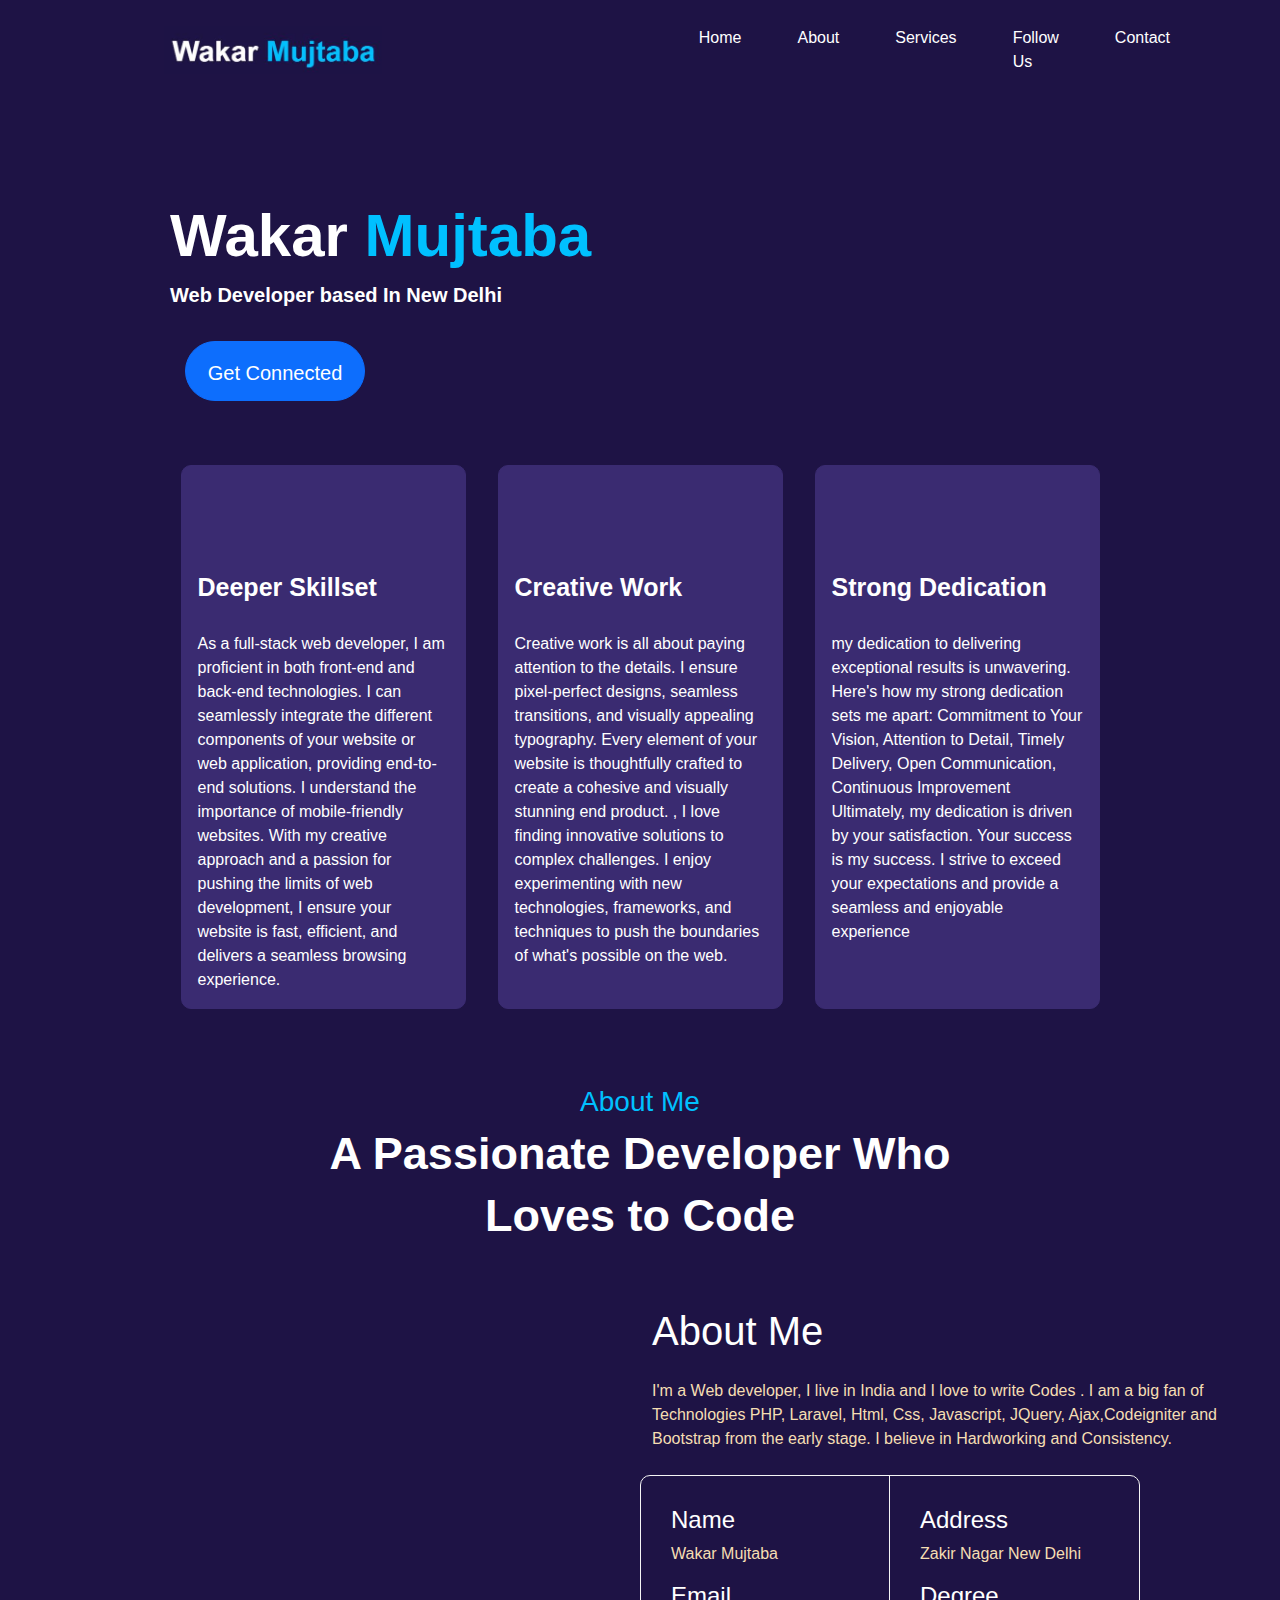
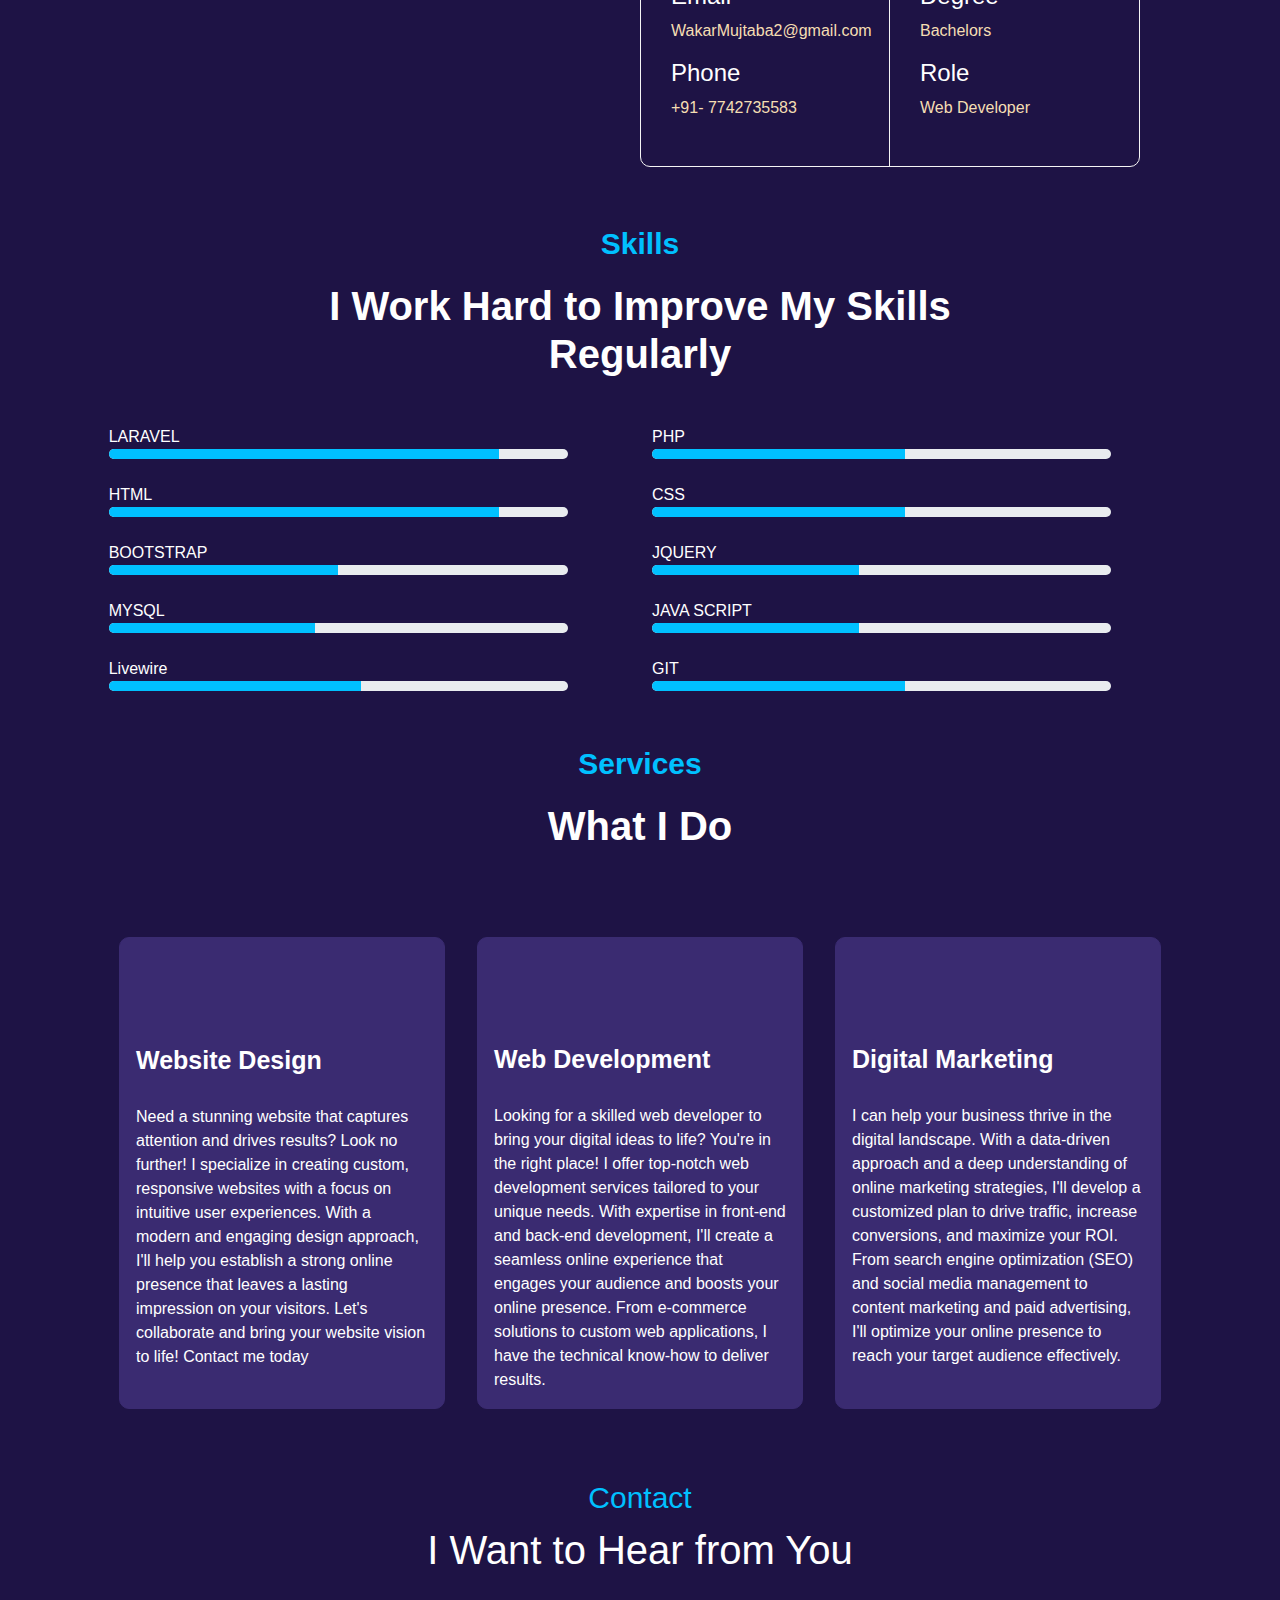
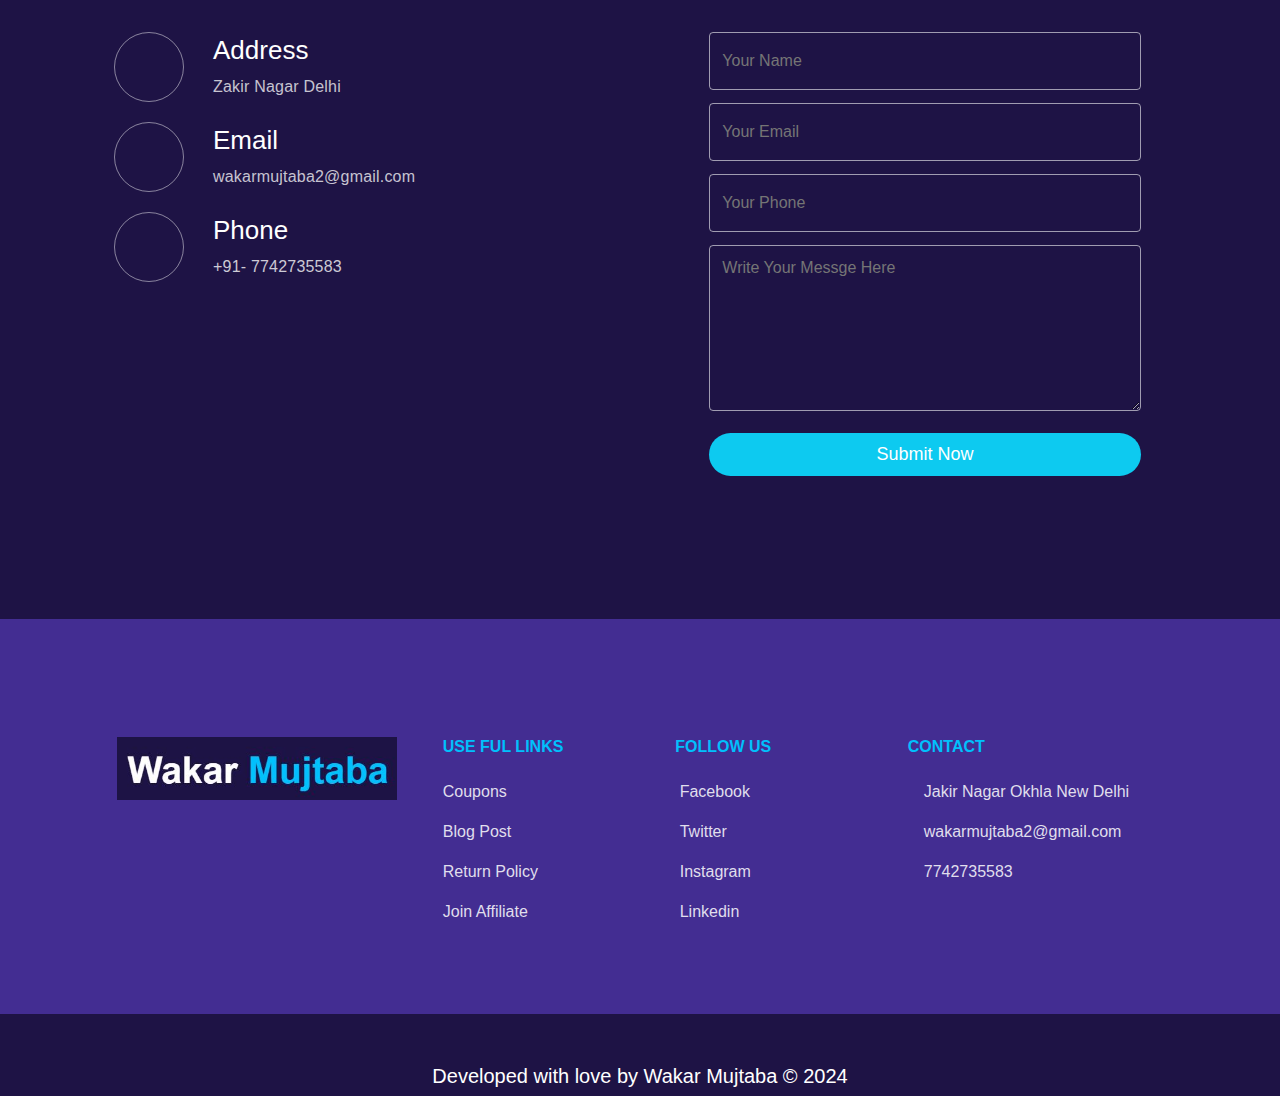
==== index.html @ 2abb0c76 "Update index.html" ====
<!DOCTYPE html>
<html lang="en">

<head>
    <meta charset="UTF-8">
    <meta http-equiv="X-UA-Compatible" content="IE=edge">
    <meta name="viewport" content="width=device-width, initial-scale=1.0">
    <title>WAKAR MUJTABA</title>
    <link href="https://cdn.jsdelivr.net/npm/bootstrap@5.2.2/dist/css/bootstrap.min.css" rel="stylesheet">
    <link rel="stylesheet" href="css/style1.css">
    <link rel="stylesheet" href="owl.carousel.min.css">
    <link rel="stylesheet" href="owl.theme.default.min.css">

    <script src="https://cdn.jsdelivr.net/npm/bootstrap@5.2.2/dist/js/bootstrap.bundle.min.js"
        integrity="sha384-OERcA2EqjJCMA+/3y+gxIOqMEjwtxJY7qPCqsdltbNJuaOe923+mo//f6V8Qbsw3"
        crossorigin="anonymous"></script>
    <script src="https://kit.fontawesome.com/5b9a861d22.js" crossorigin="anonymous"></script>

    <script src="jquery.min.js"></script>
    <script src="owl.carousel.min.js"></script>
</head>


<body style="font-family: 'Open Sans', sans-serif;background-color: #1e1345; ">
    <!-- --------------nav---------------- -->

    <div class="modal fade" id="exampleModal" tabindex="-1" aria-labelledby="exampleModalLabel" aria-hidden="true">
        <div class="modal-dialog modal-dialog-centered">
          <div class="modal-content">
            <div class="modal-header">
              <!-- <h5 class="modal-title" id="exampleModalLabel">Contact me</h5>/a -->
              <button type="button" class="btn-close" data-bs-dismiss="modal" aria-label="Close"></button>
            </div>
            <div class="modal-body hhhs_7ggh">
              <form action="#">
                <input type="text" name="" id="" placeholder="Name">
                <input type="text" name="" id="" placeholder="Email">
                <input type="text" name="" id="" placeholder="Phone">

                <textarea name="" id="" rows="5" placeholder="Message"></textarea>

                <button type="submit">Submit</button>
              </form>
            </div>
          
          </div>
        </div>
      </div>


    <nav class="navbar navbar-expand-lg navbar-dark mr-0">
        <div class="container ">
            <div class="hhhs__s">
                <a class="navbar-brand navimg" href="#"><img src="images/wakarlogo.JPG" alt="logo"></a>
                <button class="navbar-toggler " type="button" data-bs-toggle="collapse"
                    data-bs-target="#navbarSupportedContent" aria-controls="navbarSupportedContent"
                    aria-expanded="false" aria-label="Toggle navigation">

                    <span class="navbar-toggler-icon "></span>

                </button>
            </div>

            <div class="collapse navbar-collapse navimg" id="navbarSupportedContent">
                <ul class="navbar-nav me-auto mb-2 mb-lg-0  navv">
                    <li class="nav-item">
                        <a class="nav-link " aria-current="page" href="index.html">Home</a>
                    </li>
                    <li class="nav-item">
                        <a class="nav-link" href="#aboutme">About</a>
                    </li>
                    <li class="nav-item">
                        <a class="nav-link" href="#services">Services</a>
                    </li>
                    <li class="nav-item">
                        <a class="nav-link" href="#clients">Follow Us</a>
                    </li>

                    <li class="nav-item">
                        <a class="nav-link" href="#contact">Contact</a>
                    </li>
                </ul>
            </div>
        </div>
    </nav>
    <!-- --------------nav--end ------------------- -->
    <!-- ----------main--------- -->
    <div class="container">
        <div class="row">

            <div class="row">
                <div class="col-lg-6 mainn">
                    <h1><b> Wakar <span style="color: #00c0ff;"> Mujtaba</span></b></h1>
                    <p style="font-size: 20px;"><b> Web Developer based In New Delhi</b></p>
                    <a class="btn btn-primary pt-3 connect" href="#" data-bs-toggle="modal" data-bs-target="#exampleModal"> Get Connected</a>
                </div>
                <div class="col-lg-6 mainn2"><img src="https://github.com/Wakarmujtaba/webdeveloper/assets/139910284/c83f83dd-5dd9-4b35-b404-f750e5aecd1b" alt=""></div>
            </div>
        </div>
    </div>
    <!-- ----------main --- end ----- -->

    <!-- <div class="container">
    <div class="row mt-5">
        <div class="col-md-12 projj">
            <div class="row">
                <div class="col-12"><h2> MY WORKS</h2></div>
            </div>
            <div class="col-12">
                <div class="row">
                    <div class="col-1"></div>
                    <div class="col-5"> <ul>
                        <li>PROJECT-1</li>
                        <li>PROJECT-2</li>
                        <li>PROJECT-3</li>
                        <li>PROJECT-4</li>
                        <li>PROJECT-5</li>
           
                       </ul> </div>
                    <div class="col-4">
                        <a href="proj1.html" target="_blank" class=" bg-primary" >Click here to see </a>
                        <a href="proj-2.html" target="_blank" class=" bg-warning" >Click here to see </a>
                        <a href="Proj-PRINT SHOPPY/main.html" target="_blank" class=" bg-danger" >Click here to see </a>
                        <a href="#" target="_blank" class="bg-info" >Click here to see </a>
                        <a href="proj1.html" target="_blank" class="bg-success" >Click here to see </a>
                    </div>
                    <div class="col-1"></div>
                </div>
            </div>
        </div>
    </div>
</div> -->
    <!-- ------------main-2----------- -->

    <div class="container formainhh">
        <div class="row">
            <div class="col-lg-12">
                <div class="row justify-content-center mt-5 ">
                    <div class="col-md-3 m-3 p-3 mainhh">
                        <i class="fa fa-gear  iconcol"></i>
                        <h5><b> Deeper Skillset</b></h5>
                        <span> As a full-stack web developer, I am proficient in both front-end and back-end technologies. I can seamlessly integrate the different    components of your website or web application, providing end-to-end solutions. I understand the importance of mobile-friendly websites.
                            With my creative approach and a passion for pushing the limits of web development,  I ensure your website is fast, efficient, and delivers a seamless browsing experience.
                        </span>
                    </div>

                    <div class="col-md-3 m-3 p-3 mainhh">
                        <i class="fa fa-suitcase iconcol"></i>
                        <h5><b> Creative Work</b></h5>
                        <span>Creative work is all about paying attention to the details. I ensure pixel-perfect designs, seamless transitions, and visually appealing typography. Every element of your website is thoughtfully crafted to create a cohesive and visually stunning end product. , I love finding innovative solutions to complex challenges. I enjoy experimenting with new technologies, frameworks, and techniques to push the boundaries of what's possible on the web.</span>
                    </div>

                    <div class="col-md-3 m-3 p-3 mainhh">
                        <i class="fa fa-diamond iconcol"></i>
                        <h5><b> Strong Dedication</b></h5>
                        <span> my dedication to delivering exceptional results is unwavering. Here's how my strong dedication sets me apart:
                            Commitment to Your Vision,
                            Attention to Detail,
                            Timely Delivery,
                            Open Communication,
                            Continuous Improvement
                            Ultimately, my dedication is driven by your satisfaction. Your success is my success. I strive to exceed your expectations and provide a seamless and enjoyable experience
                            
                            
                            
                            <span>
                    </div>

                </div>
            </div>
        </div>
    </div>
    <!-- ----------------------------- -->
    <!-- ----------about--me-------- -->
    <div class="" id="aboutme">
        <div class="row ">
            <div class="col-lg-12  about">
                <h3>About Me</h3>
                <h1><b> A Passionate Developer Who </b></h1>
                <h1><b>Loves to Code </b></h1>
            </div>
        </div>
    </div>
    <!-- --------------------------- -->
    <!-- ------------bout me-2---------- -->
    <div class="">
        <div class="row mtt">
            <div class="col-12">
                <div class="row">
                    <div class="col-md-6 myyimg"><img src="https://github.com/Wakarmujtaba/webdeveloper/assets/139910284/3fbea8ea-b3d7-4901-814c-01e80aa30875
" alt=""> </div>

                    <div class="col-md-6 myy">
                        <h1 class="mt-3 mb-4">About Me</h1>
                        <p class="mb-4">
                            I'm a Web developer, I live in India and I love to write Codes . I am a big fan of
                            Technologies PHP, Laravel, Html, Css, Javascript, JQuery, Ajax,Codeigniter and Bootstrap
                            from the early stage. I believe in Hardworking and Consistency.
                        </p>

                        <div class="row myybd mt-4">
                            <div class="col-md-6 myybdr">
                                <div class="inn__D">
                                    <h4>Name </h4>
                                    <p>Wakar Mujtaba</p>
                                </div>
                                <div class="inn__D">
                                    <h4>Email </h4>
                                    <p>WakarMujtaba2@gmail.com</p>
                                </div>
                                <div class="inn__D">
                                    <h4>Phone </h4>
                                    <p>+91- 7742735583</p>
                                </div>


                            </div>
                            <div class="col-md-6 myybdl">
                                <div class="inn__D">
                                    <h4>Address </h4>
                                    <p>Zakir Nagar New Delhi</p>
                                </div>
                                <div class="inn__D">
                                    <h4>Degree </h4>
                                    <p>Bachelors</p>
                                </div>
                             <div class="inn__D">
                                    <h4>Role</h4>
                                    <p>Web Developer</p>
                                </div>


                            </div>
                        </div>

                    </div>
                </div>
            </div>
        </div>
    </div>

    <!-- ------------about me -2 ---end ---------------- -->

    <!-- *-----------about me -3------- -->
    <!-- <div class="">
    <div class="row ">
        <div class="col-lg-12">
            <div class="row justify-content-center ">
                <div class="col-2 mainhhabtme">
                    <div class="row">
                     <div class="col-6 mnsz"><h1><b>0 </b></h1> </div>
                     <div class="col-6 mnsz"><p> Digital<br>Products</p></div>
                    </div>
                    </div>

                   <div class="col-2  mainhhabtme">
                   <div class="row">
                    <div class="col-7 mnsz"><h1><b> 0 </b></h1> </div>
                    <div class="col-5 mnsz"><p>Direct<br>Client</p></div>
                   </div>
                   </div>

                   <div class="col-2 mainhhabtme">
                    <div class="row ">
                     <div class="col-6 mnsz"><h1><b> K </b></h1> </div>
                     <div class="col-6 mnsz"><p>Total<br>Projects</p></div>
                    </div>
                    </div>
                    <div class="col-2 mainhhabtme">
                        <div class="row ">
                         <div class="col-6  mnsz"><h1><b> + </b></h1> </div>
                         <div class="col-6  mnsz"><p>Awards<br>Win</p></div>
                      </div>
                    </div>
            </div>
        </div>
    </div>
</div> -->

    <!-- about me -3 --end---------- -->
    <!-- ---------skillls----- -->
    <div class="">
        <div class="row mt-1">
            <div class="col-lg-12 sk">
                <p style="color: #00c0ff; text-align: center;font-size: 30px;"><b> Skills </b></p>
                <h1><b>I Work Hard to Improve My Skills <br> Regularly</b></h1> <br>
            </div>
        </div>
    </div>
    <div class=" cont">
        <div class="row">
            <div class="col-lg-12">
                <div class="row justify-content-center">

                    <div class="col-md-5 mt-4">
                        <div>
                            <span style="float: left; color: white;">LARAVEL</span>
                            <span class="progbrm"></span>
                        </div>
                        <div class="progress" style="height: 10px; margin-right: 60px;">
                            <div class="progress-bar progbar" role="progressbar" style="width: 85%" aria-valuenow="5"
                                aria-valuemin="0" aria-valuemax="100"></div>
                        </div>
                    </div>
                    <div class="col-md-5 mt-4">
                        <div>
                            <span style="float: left; color: white;">PHP</span>
                            <span class="progbrm"></span>
                        </div>
                        <div class="progress" style="height: 10px; margin-right: 60px;">
                            <div class="progress-bar progbar" role="progressbar" style="width: 55%" aria-valuenow="5"
                                aria-valuemin="0" aria-valuemax="100"></div>
                        </div>
                    </div>


                    <div class="col-md-5 mt-4">
                        <div>
                            <span style="float: left; color: white;">HTML</span>
                            <span class="progbrm"></span>
                        </div>
                        <div class="progress" style="height: 10px; margin-right: 60px;">
                            <div class="progress-bar progbar" role="progressbar" style="width: 85%" aria-valuenow="5"
                                aria-valuemin="0" aria-valuemax="100"></div>
                        </div>
                    </div>
                    <div class="col-md-5 mt-4">
                        <div>
                            <span style="float: left; color: white;">CSS</span>
                            <span class="progbrm"></span>
                        </div>
                        <div class="progress" style="height: 10px; margin-right: 60px;">
                            <div class="progress-bar progbar" role="progressbar" style="width: 55%" aria-valuenow="5"
                                aria-valuemin="0" aria-valuemax="100"></div>
                        </div>
                    </div>


                    <div class="col-md-5 mt-4">
                        <div>
                            <span style="float: left; color: white;">BOOTSTRAP</span>
                            <span class="progbrm"></span>
                        </div>
                        <div class="progress" style="height: 10px; margin-right: 60px;">
                            <div class="progress-bar progbar" role="progressbar" style="width: 50%" aria-valuenow="5"
                                aria-valuemin="0" aria-valuemax="100"></div>
                        </div>
                    </div>
                    <div class="col-md-5 mt-4">
                        <div>
                            <span style="float: left; color: white;">JQUERY</span>
                            <span class="progbrm"></span>
                        </div>
                        <div class="progress" style="height: 10px; margin-right: 60px;">
                            <div class="progress-bar progbar" role="progressbar" style="width: 45%" aria-valuenow="5"
                                aria-valuemin="0" aria-valuemax="100"></div>
                        </div>
                    </div>
                    <div class="col-md-5 mt-4">
                        <div>
                            <span style="float: left; color: white;">MYSQL</span>
                            <span class="progbrm"></span>
                        </div>
                        <div class="progress" style="height: 10px; margin-right: 60px;">
                            <div class="progress-bar progbar" role="progressbar" style="width: 45%" aria-valuenow="5"
                                aria-valuemin="0" aria-valuemax="100"></div>
                        </div>
                    </div>

                    <div class="col-md-5 mt-4">
                        <div>
                            <span style="float: left; color: white;">JAVA SCRIPT</span>
                            <span class="progbrm"></span>
                        </div>
                        <div class="progress" style="height: 10px; margin-right: 60px;">
                            <div class="progress-bar progbar" role="progressbar" style="width: 45%" aria-valuenow="5"
                                aria-valuemin="0" aria-valuemax="100"></div>
                        </div>
                    </div>
                    <div class="col-md-5 mt-4">
                        <div>
                            <span style="float: left; color: white;">Livewire</span>
                            <span class="progbrm"></span>
                        </div>
                        <div class="progress" style="height: 10px; margin-right: 60px;">
                            <div class="progress-bar progbar" role="progressbar" style="width: 55%" aria-valuenow="5"
                                aria-valuemin="0" aria-valuemax="100"></div>
                        </div>
                    </div>
                        <div class="col-md-5 mt-4">
                        <div>
                            <span style="float: left; color: white;">GIT</span>
                            <span class="progbrm"></span>
                        </div>
                        <div class="progress" style="height: 10px; margin-right: 60px;">
                            <div class="progress-bar progbar" role="progressbar" style="width: 55%" aria-valuenow="5"
                                aria-valuemin="0" aria-valuemax="100"></div>
                        </div>
                    </div>

                </div>
            </div>
        </div>
    </div>
    <!-- ---------skills end ------- -->

    <!-- -----------services---------- -->
    <div class="">
        <div class="row " id="services">
            <div class="col-lg-12 sk">
                <p style="color: #00c0ff; text-align: center;font-size: 30px;"><b>Services</b></p>
                <h1 class=""><b>What I Do </b></h1> <br>
            </div>
        </div>
    </div>

    <div class=" formainhh formob">
        <div class="row formob">
            <div class="col-lg-12 formob">
                <div class="row justify-content-center mt-md-5 formob">
                    <div class="col-md-3  m-3 p-3 mainhh">


                        <img src="images/buy-1.jpg" class="iconcol" alt="" width="250px">
                        <i class="fa-solid fa-computer iconcol"></i>

                        <h5><b> Website Design</b></h5>
                        <span>
                            Need a stunning website that captures attention and drives results? Look no further! I specialize in creating custom, responsive websites with a focus on intuitive user experiences. With a modern and engaging design approach, I'll help you establish a strong online presence that leaves a lasting impression on your visitors. Let's collaborate and bring your website vision to life! Contact me today
                        </span>
                    </div>

                    <div class="col-md-3 m-3 p-3 mainhh">
                        <i class="fa fa-keyboard iconcol"></i>
                        <h5><b> Web Development</b></h5>
                        <span>Looking for a skilled  web developer to bring your digital ideas to life? You're in the right place! I offer top-notch web development services tailored to your unique needs. With expertise in front-end and back-end development, I'll create a seamless online experience that engages your audience and boosts your online presence. From e-commerce solutions to custom web applications, I have the technical know-how to deliver results.<span>
                    </div>


                    <div class="col-md-3 m-3 p-3 mainhh">
                        <i class="fa fa-chart-simple iconcol"></i>
                        <h5><b> Digital Marketing</b></h5>
                        <span>I can help your business thrive in the digital landscape. With a data-driven approach and a deep understanding of online marketing strategies, I'll develop a customized plan to drive traffic, increase conversions, and maximize your ROI. From search engine optimization (SEO) and social media management to content marketing and paid advertising, I'll optimize your online presence to reach your target audience effectively.<span>
                    </div>




                </div>
            </div>
        </div>
    </div>
    <!-- 
<div class=" formainhh  formob">
    <div class="row formob">
        <div class="col-lg-12 formob">
            <div class="row justify-content-center mt-md-5 formob">
                <div class="col-3  m-3 p-3 mainhh">
                    
                    <img src="images/buy-1.jpg" alt="" width="280px"> 
                        <h5><b> Resarch and Technological Development</b></h5>
                    <span>research and technological development (RTD), is the set of innovative activities undertaken by corporations or firm in developing new services or products, and improving existing ones</span>
                   </div>

                   <div class="col-3 m-3 p-3 mainhh">
                    <i class="fa fa-suitcase iconcol"></i>
                   <h5><b>  Consultancy</b></h5>
                    <span>an agency that provides consulting services. The company has hired an excellent marketing consultancy. : the services provided by a consultancy or a consultant</span>
                   </div>

                   

                   <div class="col-3 m-3 p-3 mainhh">
                    <i class="fa fa-pen-to-square iconcol"></i><i class="fa-thin "></i>
                   <h5><b>  Graphic Design</b></h5>
                    <span>Graphic design is a craft where professionals create visual content to communicate messages. designers use typography and pictures to meet users' specific needs and focus on the logic of displaying elements in interactive designs, to optimize the user experience.</span>
                   </div>

            </div>
        </div>
    </div>
</div> -->





    <!-- ---------service -----end -------- -->

    <!-- **********client********* -->
    <!-- <div class="container">
    <div class="row " id="clients">
          <div class="col-lg-12 sk">
            <p style="color: #00c0ff; text-align: center;font-size: 25px;"><b>Our Happy Customer</b></p> 
          <h1 class=""><b>Some of our Clients</b></h1> <br>
          </div>
         </div>
    </div>
</div>
<div class="container">
    <div class="row">
        <div class="col-12">
<div class="owl-carousel owl-theme bg-light">
    <div class="item carosol-mrg"><img src="images/clt1.png" width="80px" alt=""></div>
    <div class="item carosol-mrg"><img src="images/clt2.png" width="80px" alt=""></div>
    <div class="item item carosol-mrg"><img src="images/clt3.png" width="80px" alt=""></div>
    <div class="item carosol-mrg"><img src="images/clt4.png" width="80px" alt=""></div>
    <div class="item carosol-mrg"><img src="images/clt5.png" width="80px" alt=""></div>
    <div class="item carosol-mrg"><img src="images/clt7.png" width="80px" alt=""></div>
    <div class="item carosol-mrg"><img src="images/clt-8.png" width="80px" alt=""></div>
    <div class="item carosol-mrg"><img src="images/clt9.png" width="80px" alt=""></div>
    <div class="item carosol-mrg"><img src="images/clt1.png" width="80px" alt=""></div>
    <div class="item carosol-mrg"><img src="images/clt-10.png" width="80px" alt=""></div>
    <div class="item carosol-mrg"><img src="images/clt11.png" width="80px" alt=""></div>
    <div class="item carosol-mrg"><img src="images/clt12.png" width="80px" alt=""></div>
</div> 
</div>
</div>
</div>
</div> -->
    <!-- ----------------------- -->

    <!-- -----------video--------- -->
    <!-- <div class="container">
    <div class="row mt-3">
        <div class="col-lg-12 sk">
            <p style="color: #00c0ff; text-align: center;font-size: 30px;"><b>Youtube</b></p> 
            <h1 class=""><b>What I Do </b></h1> <br>
        </div>
    </div>
        </div>
    </div>
    <div class="container">
    <div class="row">
        <div class="col-12">
            <div class="row justify-content-center">
    <div class="col-md-3 m-3 ytvideo"><iframe width="330" height="200" src="https://www.youtube.com/embed/kzkPEElmlHM" title="YouTube video player" frameborder="0" allow="accelerometer; autoplay; clipboard-write; encrypted-media; gyroscope; picture-in-picture" allowfullscreen></iframe></div>
    <div class="col-md-3 m-3 ytvideo"><iframe width="330" height="200" src="https://www.youtube.com/embed/kzkPEElmlHM" title="YouTube video player" frameborder="0" allow="accelerometer; autoplay; clipboard-write; encrypted-media; gyroscope; picture-in-picture" allowfullscreen></iframe></div>
    <div class="col-md-3 m-3 ytvideo"><iframe width="330" height="200" src="https://www.youtube.com/embed/H2p4wowlD3Q" title="YouTube video player" frameborder="0" allow="accelerometer; autoplay; clipboard-write; encrypted-media; gyroscope; picture-in-picture" allowfullscreen></iframe></div>
    </div>
    </div>
    </div>
    </div>
</div>
</div>
</div> -->

    <!-- ----------------------- -->


    <!-- **************contact******** -->
    <!-- <div class="">
<div class="row mt-5" id="contact">
    <div class="col-lg-12 sk">
        <p style="color: #00c0ff; text-align: center;font-size: 25px;"><b>Contact
        </b></p> 
        <h1 class=""><b>I Want to Hear from Yo</b></h1> <br>
    </div>
</div>          -->


    <!-- <div class="row ">
    <div class="col-lg-12 ">
        <div class="row">
            <div class="col-md-4">
            <div class="font-marg">

                <div style="display: flex;">
                    <i class="fa fa-location-dot iconcoll ff"></i>
                    <div style="float: left; padding-top: 30px; color: white;">
                      <h2>Address</h2>
                      <span>Zakir Nagar Delhi</span>
                    </div>
                </div>
                 
            <div style="display:flex ;">
                <i class="fa fa-envelope iconcoll ff"></i>
                <div style="float: left; padding-top: 30px; color: white;">
                  <h2>Email</h2>
                  <span>wakarmujtaba2@gmail.com</span>
                </div>
            </div>
            <div style="display:flex ;">
                <i class="fa fa-phone iconcoll ff"></i>
                <div style="float: left; padding-top: 30px; color: white;">
                  <h2>Phone</h2>
                  <span>+91- 7742735583</span>
                </div>
            </div>
            </div></div>

            <div class="col-md-8 ">

              <form action="#!" method="" class="formmm" >
                
              <input type="text" placeholder="Your Name" name="name" class="formm required">
              <input type="email" placeholder="Your Email" name="email" class="formm required"><br>
              <input type="Number" placeholder="Your Phone" name="number"   maxlength="10" class="formm required">
              <input type="text" placeholder="Subject" name="subject" class="formm required">
              <textarea  class="message formm" placeholder="Write Your Messge Here" name="message" ></textarea><br>
              <input type="submit" name="send" value="Submit Now" class="btn bg-info">
            </form>


            </div>
        </div>
    </div>
   </div> -->

    <!-- ----------- -->


    <section class="contacttt">
        <div class="container">
            <div class="cont_top">
                <p>Contact</p>
                <h1 id="contact">I Want to Hear from You</h1>
            </div>

            <div class="row">
                <div class="col-md-6">
                    <div class="contqct_left">
                        <ul>
                            <li>
                                <div class="locc">
                                    <i class="fa fa-location-dot iconcoll ff"></i>
                                </div>
                                <div class="addd">
                                    <h2>Address</h2>
                                    <p>Zakir Nagar Delhi</p>
                                </div>
                            </li>
                            <li>
                                <div class="locc">
                                    <i class="fa fa-envelope iconcoll ff"></i>
                                </div>
                                <div class="addd">
                                    <h2>Email</h2>
                                    <p>wakarmujtaba2@gmail.com</p>
                                </div>
                            </li>
                            <li>
                                <div class="locc">
                                    <i class="fa fa-phone iconcoll ff"></i>
                                </div>
                                <div class="addd">
                                    <h2>Phone</h2>
                                    <p><a href="tel: +917742735583">+91- 7742735583</a> </p>
                                </div>
                            </li>
                        </ul>
                    </div>
                </div>

                <div class="col-md-6">
                    <div class="contact_left">

                        <form action="#!" method="" class="formmm" id="contactForm">

                            <input type="text" placeholder="Your Name" name="name" class="formm required">
                            <input type="email" placeholder="Your Email" name="email" class="formm required">
                            <input type="Number" placeholder="Your Phone" name="number" maxlength="10"
                                class="formm required">
                            <!-- <input type="text" placeholder="Subject" name="subject" class="formm required"> -->
                            <textarea class="message formm" rows="6" placeholder="Write Your Messge Here"
                                name="message"></textarea>
                            <input type="submit" name="send" value="Submit Now" class="btn bg-info">
                        </form>
                    </div>
                </div>
            </div>
        </div>
    </section>




    <!-- ---------NEWS LETTER-------- -->

    <div class="mrgt ">
        <section class="subscribe-area pb-50 pt-70 mt-5 ">
            <div class="container">
                <div class="row">
                    <footer class="text-center text-lg-start text-muted footer-fluid" id="footer">
                        <!-- Section: Social media -->

                        <!-- Section: Social media -->

                        <!-- Section: Links  -->
                        <section id="footer1">
                            <div class="container text-center text-md-start mt-5">
                                <!-- Grid row -->
                                <div class="row mt-3">
                                    <!-- Grid column -->
                                    <div class="col-md-3 col-lg-4 col-xl-3 mx-auto mb-4">
                                        <!-- Content -->
                                        <h6 class="text-uppercase fw-bold mb-4">
                                            <img src="images\wakarlogo.JPG" width="280px" alt=""> <br>


                                        </h6>
                                        <!-- <p>wakarlogo 
                                        Download app for Android And ios mobile phone
                                    </p> -->
                                        <!-- <img src="images/app-store.png" id="fimg" alt="">
                                    <img src="images/play-store.png" id="fimg" alt=""> -->
                                    </div>
                                    <!-- Grid column -->

                                    <!-- Grid column -->
                                    <div class="col-md-2 col-lg-2 col-xl-2 mx-auto mb-4 dddd">
                                        <!-- Links -->
                                        <h6 class="text-uppercase fw-bold mb-4">
                                            Use Ful links
                                        </h6>
                                        <p>
                                            <a href="#!" class="text-reset">Coupons</a>
                                        </p>
                                        <p>
                                            <a href="#!" class="text-reset">Blog Post</a>
                                        </p>
                                        <p>
                                            <a href="#!" class="text-reset">Return Policy</a>
                                        </p>
                                        <p>
                                            <a href="#!" class="text-reset">Join Affiliate</a>
                                        </p>
                                    </div>
                                    <!-- Grid column -->

                                    <!-- Grid column -->
                                    <div class="col-md-3 col-lg-2 col-xl-2 mx-auto mb-4 dddd">
                                        <!-- Links -->
                                        <h6 class="text-uppercase fw-bold mb-4" id="clients">
                                            Follow Us
                                        </h6>
                                        <p>
                                            <a href="https://ms-my.facebook.com/wakar.mujtaba.3/?fref=nf"
                                                target="_blank" class="text-reset"><a
                                                    href="https://ms-my.facebook.com/wakar.mujtaba.3/?fref=nf"
                                                    target="_blank" class="me-4 text-reset">
                                                    <i class="fab fa-facebook"></i>
                                                    &nbsp;Facebook</a>
                                        </p>

                                        <p>
                                            <a href="" class="text-reset"><a href="#!" class="me-4 text-reset">
                                                    <i class="fab fa-twitter"></i>
                                                    &nbsp;Twitter</a>

                                            </a>
                                        </p>

                                        <p>
                                            <a href="https://instagram.com/wakar_mujtaba?igshid=ZDdkNTZiNTM="
                                                class="text-reset" target="_blank"><a
                                                    href="https://instagram.com/wakar_mujtaba?igshid=ZDdkNTZiNTM="
                                                    target="_blank" class="me-4 text-reset">
                                                    <i class="fab fa-instagram"></i>
                                                    &nbsp;Instagram</a>
                                        </p>
                                        <p>
                                            <a href="https://in.linkedin.com/in/wakar-mujtaba-457520190" target="_blank"
                                                class="text-reset"><a
                                                    href="https://in.linkedin.com/in/wakar-mujtaba-457520190"
                                                    target="_blank" class="me-4 text-reset">
                                                    <i class="fab fa-linkedin"></i>
                                                    &nbsp;Linkedin</a>

                                        </p>
                                    </div>
                                    <!-- Grid column -->

                                    <!-- Grid column -->
                                    <div class="col-md-4 col-lg-3 col-xl-3 mx-auto mb-md-0 mb-4 dddd">
                                        <!-- Links -->
                                        <h6 class="text-uppercase fw-bold mb-4">Contact</h6>
                                        <p><i class="fas fa-home me-3"></i> Jakir Nagar Okhla New Delhi</p>
                                        <p>
                                            <i class="fas fa-envelope me-3"></i>
                                            wakarmujtaba2@gmail.com
                                        </p>
                                        <p><i class="fas fa-phone me-3"></i><a href="tel:7742735583"
                                                style="text-decoration:none;color:rgb(111, 109, 109);"> 7742735583</a>
                                        </p>
                                        <!-- <p><i class="fas fa-print me-3"></i> 7742735583</p> -->
                                    </div>
                                    <!-- Grid column -->
                                </div>
                                <!-- Grid row -->
                            </div>
                        </section>
                        <!-- Section: Links  -->

                        <!-- Copyright -->
                        <!-- <div class="text-center p-4" style="background-color: rgba(0, 0, 0, 0.05);">
                        © 2022 Copyright:By WAKAR MUJTABA
                        <a class="text-reset fw-bold" href="#"></a>
                    </div> -->
                        <!-- Copyright -->
                    </footer>
                    <!-- <div class="col-md-4">
                            <div class="subscribe-text mb-15">
                                <span>Subscribe Now</span>
                                <h2><b>  Get My Newsletter </b></h2>
                                <p>Get latest news, tips and trics in your inbox</p>
                            </div>
                        </div>
                        <div class="col-md-8">
                            <div class="subscribe-wrapper subscribe2-wrapper mb-15">
                                <div class="subscribe-form">
                                    <form action="#">
                                        <input placeholder=" Your Email Here" type="email">
                                        <button>Send Now</button>
                                    </form>
                                </div>
                            </div>
                        </div> -->
                </div>

            </div>
        </section>
    </div>


    <!-- -------------------------- -->
    <!-- --------footer------- -->
    <div class="container">
        <div class="row ">
            <div class="col-12 jkjk">
                <h5 style="color: white; text-align: center; margin-top: 50px;">Developed with love by Wakar Mujtaba ©
                    2024</h5>
            </div>
        </div>
    </div>
    <!-- -------------------- -->
    <script>
        var owl = $('.owl-carousel');
        owl.owlCarousel({
            items: 4,
            loop: true,
            margin: 10,
            autoplay: true,
            autoplayTimeout: 1000,
            autoplayHoverPause: true
        });
        $('.play').on('click', function () {
            owl.trigger('play.owl.autoplay', [1000])
        })
        $('.stop').on('click', function () {
            owl.trigger('stop.owl.autoplay')
        })

    </script>
    <script src="https://cdnjs.cloudflare.com/ajax/libs/jquery/3.4.1/jquery.min.js"></script>

<script>
    $(document).ready(function() {
        $('#contactForm').on('submit', function(e) {
alert("Please fill out all required fields.");
            var isValid = true;
            
            // Check all required fields
            $('.required').each(function() {
                if ($(this).val() === '') {
                    isValid = false;
                    $(this).css('border', '2px solid red'); // Highlight missing field
                } else {
                    $(this).css('border', ''); // Reset border if field is filled
                }
            });

            // Prevent form submission if validation fails
            if (!isValid) {
                e.preventDefault();
                alert("Please fill out all required fields.");
            }
        });
    });
</script>
</body>

</html>
---- css/style1.css ----
html {
    overflow-x: hidden;
}

.navimg {
    margin-left: 82px;
}

.navbar {
    background-color: #1e1345;
    color: white;
    /* position: fixed; */
}

.navv a {
    color: white;
    margin: 10px 20px;
}

.navv a:hover {
    color: #00c0ff;
}

#bd {
    border-left: 1px solid white;
    margin-left: 20px;

}

.menu {
    margin-left: 170px;
}

.menu a {
    margin-right: 30px;
}

.menu-icon {}

.menu-icon a i {
    padding-left: 25px;
}

.mainn {
    color: white;
    padding-top: 100px;
    padding-left: 100px
}

.mainn h1 {
    font-size: 60px;
}

.mainn2 {
    margin-top: 20px;
    padding-left: 50px;
}

.connect {}

.iconcol {
    color: #00c0ff;
    font-size: 60px;
    margin: 20px 40px 40px 5px;
}

.mainhh {
    background-color: #3a2b71;
    color: white;
    border: 1px solid #3a2b71;
    border-radius: 10px;
}

.mainhh h5 {
    margin-bottom: 30px;
    font-size: 25px;
}

.mainhh span {
    text-align: center;
    margin-top: 30px;
    margin-bottom: 10px;
}

.about {
    margin-top: 60px;
}

.about h3 {
    color: #00c0ff;
    text-align: center;
}

.about h1 {
    color: white;
    text-align: center;
    font-size: 45px;
}

.myy {}

.myy h1,
h4 {
    color: white;
}

.myy p {
    color: wheat;
}

.myybd {
    border: 1px solid whitesmoke;
    border-radius: 10px;
    width: 500px;
}

.myybdr {
    border-right: 1px solid whitesmoke;
    padding: 30px;
}

.myybdl {
    padding: 30px;
}

.myyimg {
    padding-left: 110px;
}

.mtt {
    margin-top: 40px;
}

.mainhhabtme {
    background-color: #3a2b71;
    color: white;
    border: 1px solid #3a2b71;
    border-radius: 10px;
    margin: 10px;
    margin-top: 100px;
}

.mnsz {}

.mnsz h1 {
    font-size: 50px;
    padding-top: 50px;
    color: #00c0ff;
    padding-left: 20px;
}

.mnsz p {
    padding-right: 22px;
    padding-top: 55px;
    padding-bottom: 50px;
    margin-left: 10px;
}

.sk {
    text-align: center;
    color: white;
    font-size: 10px;
    margin-top: 50px;
}

.progbar {
    background-color: #00c0ff;

}

.col-lg-6.mainn2 img {
    width: 73%;
}

.progbrm {
    height: 10px;
    margin-left: 270px;
    color: #00c0ff;

}

.ytvideo {
    border: 2px solid black;
    padding: 5px;

}

.col-md-6.myyimg img {
    width: 71%;
}

.message {
    width: 600px;
    height: 250px;
    border: 1px solid #ccc;
    border-radius: 10px;
    box-sizing: border-box;
}

.ff {
    float: left;
}

.fff {
    float: left;

    padding-top: 30px;
}

.iconcoll {
    color: #00c0ff;
    font-size: 60px;
    margin: 20px 55px 40px 55px;
}

.projj h2 {
    text-align: center;
    color: white;
    font-weight: 600;
    font-size: 50px;
    background-color: indigo;
}

.projj {
    background-color: lightseagreen;
    ;
}

.projj ul {}

.projj li {
    margin: 10px 20px;
    color: white;
    font-weight: 600;
    text-decoration: none;
    font-size: 30px;
}

.projj a {
    color: white;
    text-decoration: none;
    font-size: 15px;
    padding: 10px 5px;
    border: 1px solid white;
    width: 130px;
    display: flex;
    margin: 10px;
    border-radius: 10px;
    font-weight: 500;
}

input[type=text],
input[type=email],
input[type=number] {
    width: 270px;
    height: 50px;
    padding: 8px 16px;
    margin: 8px 10px;
    border: 1px solid white;
    border-radius: 10px;
    box-sizing: border-box;
    color: white;
}

.message {
    width: 565px;
    height: 200px;
    border: 1px solid solid;
    border-radius: 10px;
    box-sizing: border-box;
    margin-left: 15px;
    color: white;
    margin-top: 20px;
}

.formm {
    background: none;
}

.formmm {
    margin-left: 130px;
}

.btn {
    margin-left: 15px;
    border-radius: 30px;
    width: 180px;
    height: 60px;
    color: white;
    font-size: 20px;
    margin-top: 15px;
}

.font-marg {
    margin-left: 60px;
}

.subscribe-area {
    background-image: linear-gradient(to top, #432d92 0%, #432d92 100%);

}

.mrgt {
    margin-top: 80px;

}

.pb-50 {
    padding-bottom: 50px;
    padding-top: 70px;
}

.mb-15 {
    margin-bottom: 15px;

}

.subscribe-text span {
    font-size: 18px;
    font-weight: 700;
    color: #00c0ff;
    letter-spacing: 5px;
}

.subscribe-text h2 {
    color: #fff;
    font-size: 40px;
    font-weight: 300;
    margin-bottom: 0;
    margin-top: 6px;
}

.subscribe-wrapper {
    overflow: hidden;
}

.subscribe-text P {
    color: white;
    font-size: 15px;


}


.subscribe-form {}

.subscribe2-wrapper .subscribe-form input {
    background: white;
    border: 1px solid #fff;
    border-radius: 30px;
    color: black;
    display: inline-block;
    font-size: 15px;
    font-weight: 300;
    height: 57px;
    margin-right: 17px;
    padding-left: 35px;
    width: 70%;
    cursor: pointer;
}

.subscribe2-wrapper .subscribe-form button {
    background: #00c0ff;
    color: white;
    border: none;
    border-radius: 30px;
    display: inline-block;
    font-size: 18px;
    font-weight: 400;
    line-height: 1;
    padding: 18px 46px;
    transition: all 0.3s ease 0s;
}

.subscribe2-wrapper .subscribe-form button i {
    font-size: 15px;
    padding-left: 5px;
    color: WHI;
}

.carosol-mrg {
    border: 1px solid red;
    margin: 10px;
}

.cont {}

.formainhh {}

.formob {}

a.navbar-brand.navimg img {
    width: 43%;
}
.cont_top {
    text-align: center;
    margin-bottom: 58px;
}
.cont_top h1 {
    color: #fff;
}
.cont_top p {
    color: #00c0ff;
    text-align: center;
    font-size: 30px;
    margin-bottom: 6px;
}
.contqct_left ul li {
    display: flex;
    align-items: center;
    margin-bottom: 20px;
}
.locc i {
    font-size: 24px;
    margin: auto;
}

.locc {
    width: 70px;
    height: 70px;
    display: flex;
    align-items: center;
    justify-content: center;
    border: 1px solid #ffffff7a;
    border-radius: 50%;
    margin-right: 29px;
}
.addd {
    flex: 1;
}
.addd p {
    color: #ffffffc2;
    margin: 0;
    letter-spacing: .2px;
}
.addd h2 {
    color: #fff;
    font-size: 26px;
}
.contact_left form {
    margin: auto;
    width: 79%;
}

.contact_left {
}
.contact_left input[type="submit"] {
    border-radius: 32px;
    height: auto;
    padding: 8px 19px;
    font-size: 18px;
    /* width: auto; */
    border: none;
    margin-top: 10px;
}
.contact_left textarea {
    padding: 10px 12px;
    height: auto;
    width: 100%;
    border: 1px solid #ffffff94;
    border-radius: 4px;
    margin: auto;
    margin-bottom: 5px;
}
.contact_left input {
    padding: 16px 12px;
    height: auto;
    width: 100%;
    border: 1px solid #ffffff94;
    border-radius: 4px;
    margin: auto;
    margin-bottom: 13px;
}
section.contacttt {
    padding: 50px 0;
}
.dddd p {
    color: #ffffffd9;
}
.dddd a {
    color: #ffffffd9 !important;
    text-decoration: none;
}
.dddd h6 {
    color: #00c0fc;
}

@media screen and (min-width:320px) and (max-width:767px) {
    .formm {
        text-align: center;
        margin: 0;
    }
    .dddd{
        width: 50%;
    }
    .row.mt-3 .dddd:last-child {
        width: 100%;
    }
    .formmm {
        text-align: center;
        margin: 0;
    }
    .col-12.jkjk h5 {
        font-size: 14px;
        margin: 0 !important;
        padding: 10px 0;
    }
    /* .message{width: 180px; margin-left: 10px; margin-right: 20px;} */
    .col-md-6.myyimg {
        width: auto;
    }
    .message {
        width: 270px;
        height: 90px;
        border: 1px solid solid;
        border-radius: 10px;
        box-sizing: border-box;
        margin-left: 10px;
        color: white;
        margin-top: 20px;
    }

    .font-marg {
        margin: 5px 0 5px 10px;
        font-size: 10px;
    }

    .sk {
        margin-top: 20px;
    }

    .iconcol {
        font-size: 30px;
        margin: 10px 60px 10px 60px;
    }

    .mainn {
        padding: 20px 30px 10px 30px;
        font-size: 25px;
        margin-left: 50px;
    }

    .mainn2 {
        padding-left: 100px;
        margin-top: 0;
    }

    .formainhh {
        margin-top: 50px;
    }

    .connect {
        display: none;
    }

    .myyimg {
        text-align: center;
        margin-top: 0;
        width: 20px;
    }

    .about {}

    .about h1 {
        font-size: 25px;
    }

    .mainhh {}

    .mainhh h5 {
        font-size: 13px;
        padding: 10px;
        margin-bottom: 0;
        font-weight: 600;
    }

    .mainhh span {
        font-size: 10px;
        padding: 10px;
        margin-top: 0;
        text-align: justify;
    }

    .iconcol {
        color: #00c0ff;
        font-size: 25px;
        margin: 0 50px 0 30px;
    }

    .myybdr {
        padding: 0px;
        margin: 5px 10px 5px 10px;
        font-size: 10px;
        text-align: center;
        width: 150px;
    }

    .myybdl {
        padding: 0px;
        margin: 5px 10px 5px 50px;
        font-size: 10px;
        text-align: center;
        width: 80px;
    }

    .myybd {
        margin: 5px 10px 5px 15px;
    }

    .progbrm {
        padding: 0;
        font-size: 10px;
        margin: 20px;
    }

    .cont {
        margin-left: 20px;
    }

    .ytvideo {
        width: 130;
        height: 80;
    }

    .myy {}

    .myy h1 {
        text-align: center;
    }

    .myy p {
        text-align: center;

    }

    .mainhhabtme h1 {
        font-size: 20px;
        margin: 0;
        padding: 5px;
    }

    .mainhhabtme p {
        font-size: 7px;
        margin: 0;
        padding: 5px 0 5px 5px;
    }

    .progbrm {
        margin-left: 330px;
    }

    .formob {
        margin-top: 0;
    }

    .ytvideo {
        padding-left: 100px;
        margin-top: 5px;
    }

    .projj li {
        color: white;
        font-weight: 400;
        text-decoration: none;
        font-size: 15px;
        margin: 5px;

    }

    .projj a {
        color: white;
        text-decoration: none;
        font-size: 10px;
        padding: 3px;
        border: 1px solid white;
        width: 100px;
        margin: 5px;
        border-radius: 5px;
        font-weight: 200;
    }

}

@media (max-width:450px) {
    .formm {
        text-align: center;
        margin: 0;
    }

    .formmm {
        text-align: center;
        margin: 0;
    }

    /* .message{width: 180px; margin-left: 10px; margin-right: 20px;} */

    .message {
        width: 270px;
        height: 90px;
        border: 1px solid solid;
        border-radius: 10px;
        box-sizing: border-box;
        margin-left: 10px;
        color: white;
        margin-top: 20px;
    }

    .font-marg {
        margin: 5px 0 5px 10px;
        font-size: 10px;
    }

    .sk {
        margin-top: 20px;
    }

    .iconcol {
        font-size: 30px;
        margin: 10px 60px 10px 60px;
    }

    .mainn {
        padding: 20px 30px 10px 30px;
        font-size: 25px;
        margin-left: 50px;
    }

    .mainn2 {
        padding-left: 50px;
        margin-top: 0;
    }

    .formainhh {
        margin-top: 50px;
    }

    .connect {
        display: none;
    }

    .myyimg {
        margin: 0;
        padding-left: 20px;
    }

    .about {}

    .about h1 {
        font-size: 25px;
    }

    .mainhh {}

    .mainhh h5 {
        font-size: 8px;
        padding: 10px;
        margin-bottom: 0;
        font-weight: 600;
    }

    .mainhh span {
        font-size: 10px;
        padding: 10px;
        margin-top: 0;
        text-align: justify;
    }

    .iconcol {
        color: #00c0ff;
        font-size: 15px;
        margin: 0 50px 0 30px;
    }

    .myybdr {
        padding: 0px;
        margin: 0;
        width: 140px;
    }

    .myybdl {
        padding: 0px;
        margin: 0;
        width: 10px;
    }

    .myybd {
        margin: 0;
    }

    .progbrm {
        padding: 0;
        font-size: 10px;
        margin: 20px;
    }

    .cont {
        margin-left: 20px;
    }

    .ytvideo {
        width: 130;
        height: 80;
    }

    .myy {}

    .myy h1 {
        text-align: center;
    }

    .myy p {
        text-align: center;

    }

    .mainhhabtme h1 {
        font-size: 20px;
        margin: 0;
        padding: 5px;
    }

    .mainhhabtme p {
        font-size: 7px;
        margin: 0;
        padding: 5px 0 5px 5px;
    }

    .progbrm {
        margin-left: 330px;
    }

    .formob {
        margin-top: 0;
    }

    .ytvideo {
        padding-left: 100px;
        margin-top: 5px;
    }

    .projj li {
        color: white;
        text-decoration: none;

    }

    .projj a {
        color: white;
        text-decoration: none;
        font-size: 10px;
        padding: 3px;
        border: 1px solid white;
        width: 100px;
        margin: 5px;
        border-radius: 5px;
        font-weight: 200;
    }

    .projj {
        margin-left: 16px;
    }

}

.addd p a {
    color: #ffffffc7;
    text-decoration: none;
}

.modal-body.hhhs_7ggh button {
    width: 92%;
}
.modal-body.hhhs_7ggh {
    text-align: center;
}
.modal-body.hhhs_7ggh input {
    border: 1px solid #0000002e;
    width: 92%;
    margin: 0;
    margin-bottom: 16px;
    padding: 10px 10px;
    height: auto;
    border-radius: 5px;
}
.modal-body.hhhs_7ggh textarea {
    border: 1px solid #0000002e;
    width: 92%;
    margin: 0;
    margin-bottom: 16px;
    padding: 10px 10px;
    height: auto;
    border-radius: 5px;
}
.modal-body.hhhs_7ggh button {
    background: #0d6efd;
    border: none;
    padding: 8px;
    border-radius: 6px;
    color: #fff;
    font-size: 20px;
}
@media screen and (min-width:320px) and (max-width:770px) {
    .navimg {
        margin-left: 0;
    }

    .myybd {
        width: 100%;
    }

    .mainn h1 {
        font-size: 40px;
    }

    html {
        overflow-x: hidden;
    }
.col-lg-6.mainn a {
    display: block;
    margin: auto;
    padding: 10px 0 !important;
    height: auto;
    margin-bottom: 21px;
}
    .mainn {
        padding: 20px 30px 10px 30px;
        font-size: 25px;
        margin-left: 0;
    }

    .hhhs__s {
        display: flex;
        justify-content: space-between;
    }

    .mainhh span {
        font-size: 15px;

    }

    .mainhh h5 {
        font-size: 23px;
        padding: 10px 0;
        margin-bottom: 0;
        font-weight: 600;
    }

    .col-md-3.m-3.p-3.mainhh i {
        font-size: 36px;
        margin: 0;
    }

    .col-md-6.myyimg {
        text-align: center;
    }

    .myybdr {
        margin: 0;
        width: 100%;
        padding: 13px;
    }

    .inn__D p {
        margin: 0;
        margin-left: 9px;
        font-size: 14px;
    }

    .inn__D h4 {
        margin: 3px 0;
        width: 23%;
        font-size: 15px;
        text-align: left;
    }

    .inn__D {
        display: flex;
        align-items: center;
    }

    .col-md-6.myybdl {
        width: 100%;
        padding: 10px;
    }

    .col-lg-12.sk h1 {
        font-size: 20px;
    }

    body {
        overflow-x: hidden;
    }
    .contact_left input {
        text-align: start;
        padding: 10px;
    }
    .contact_left input[type="submit"]{
        text-align: center;
    }
    .contact_left {
        margin-top: 25px;
    }
    .row.mtt {
        padding: 0 18px;
    }
    .container.formainhh {
        padding: 0 28px;
    }
    .formainhh.formob {
        padding: 0 25px;
    }
    .col-lg-6.mainn {
        margin: auto;
        text-align: center;
        width: 100%;
        margin-top: 31px;
        margin-left: 9px;
    }
    .col-lg-6.mainn2 {
        padding: 0;
        text-align: center;
    }
}
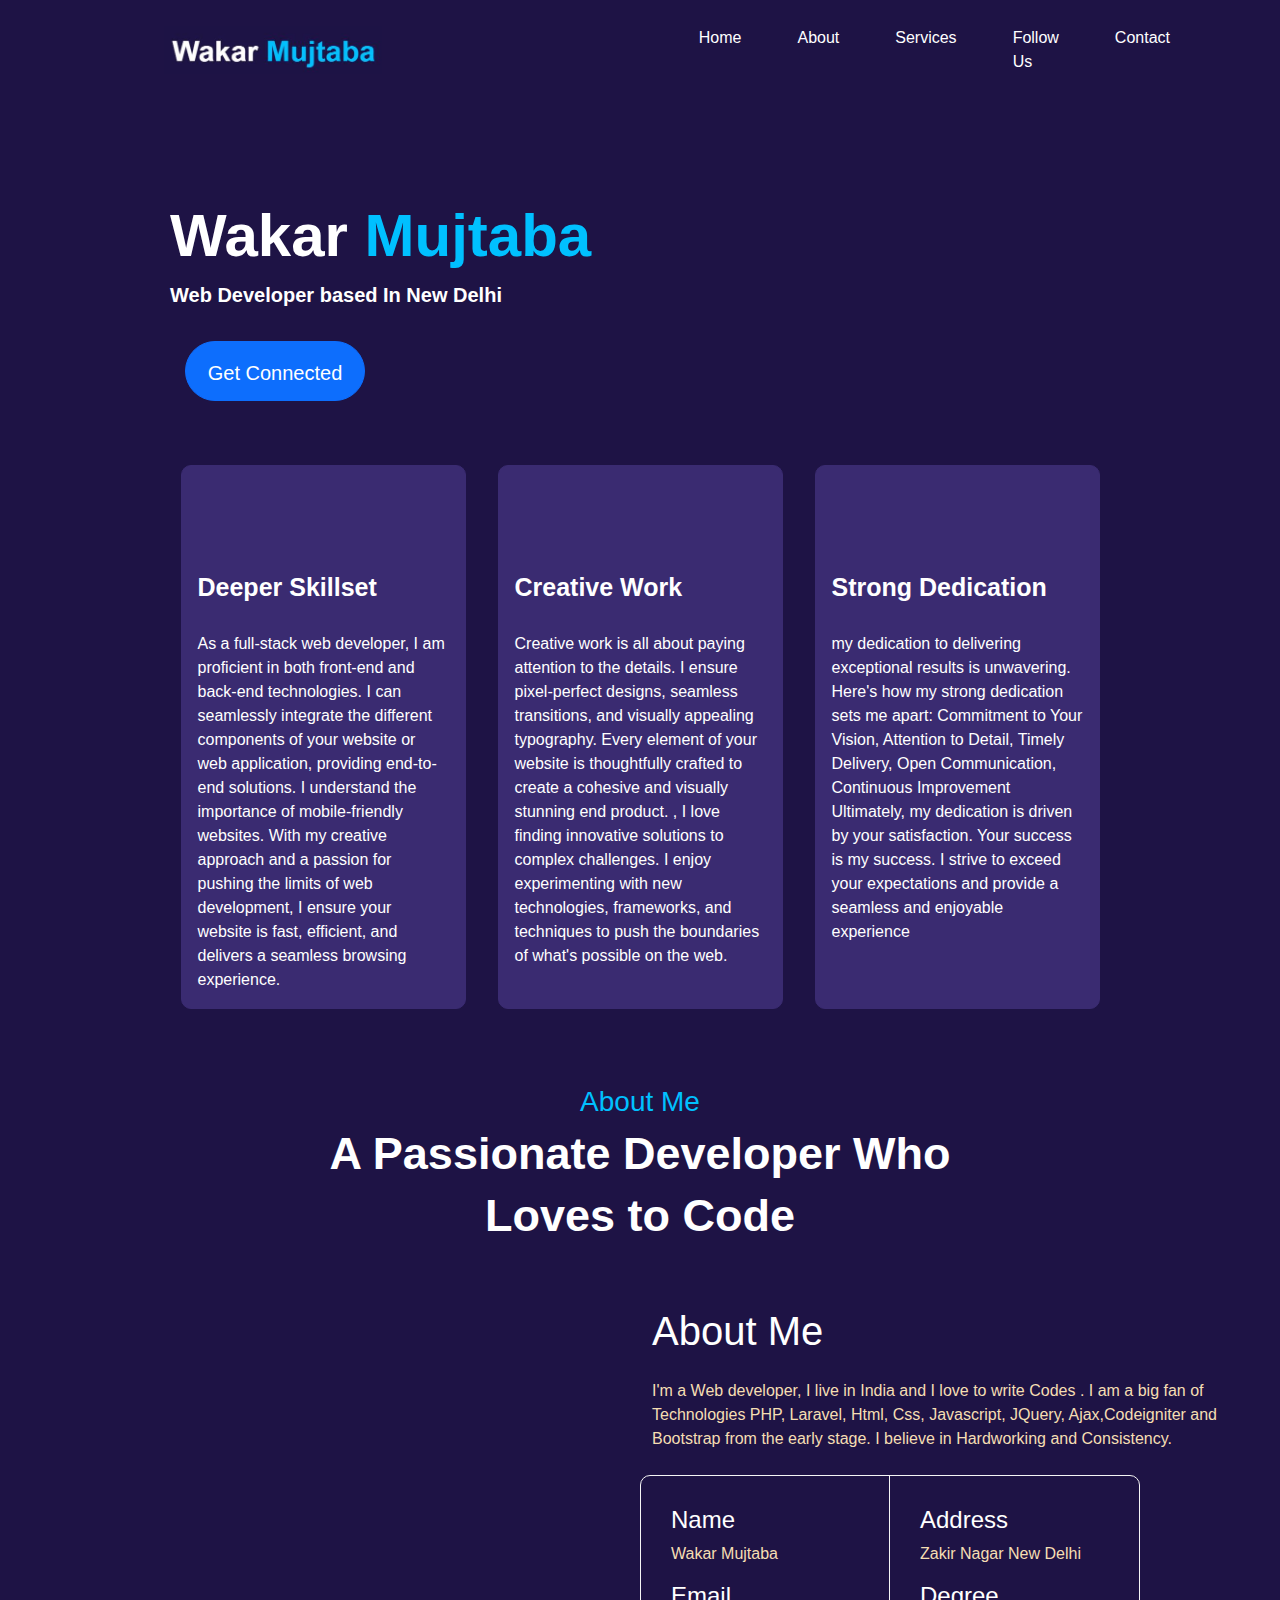
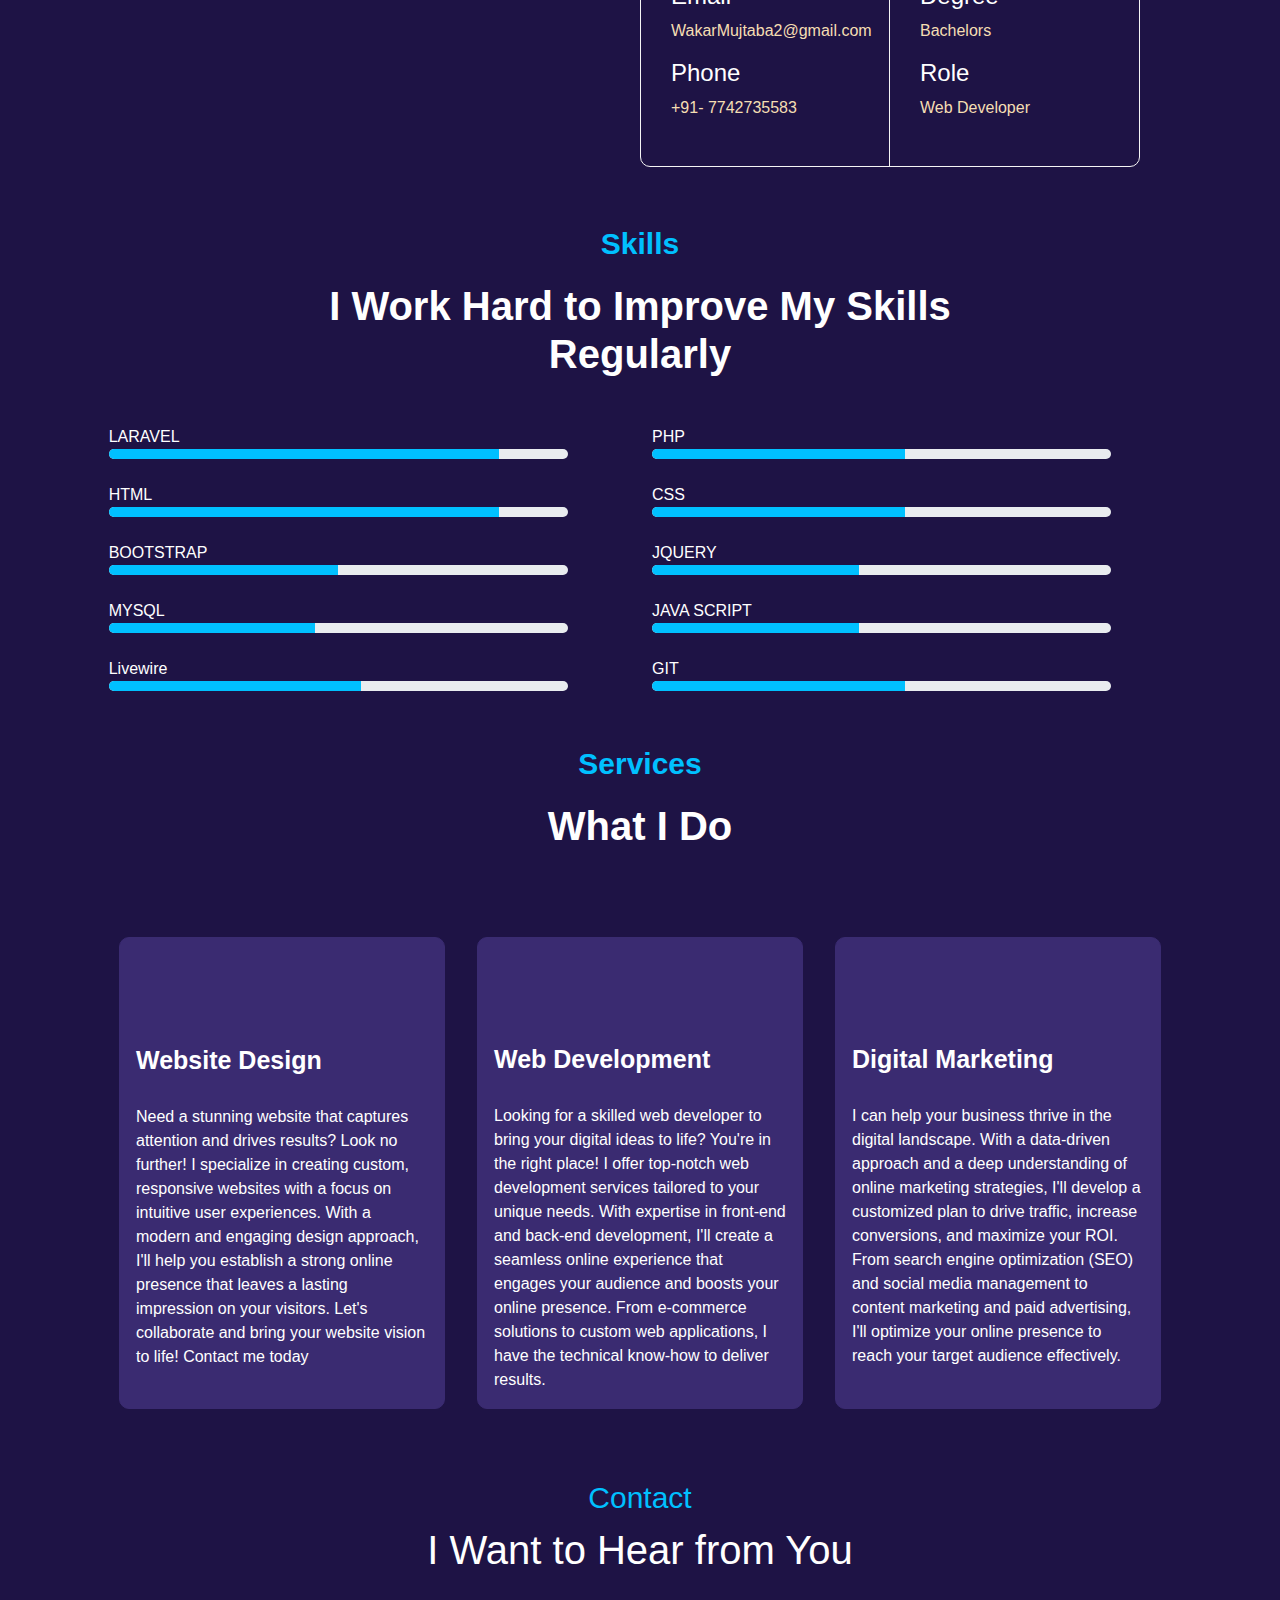
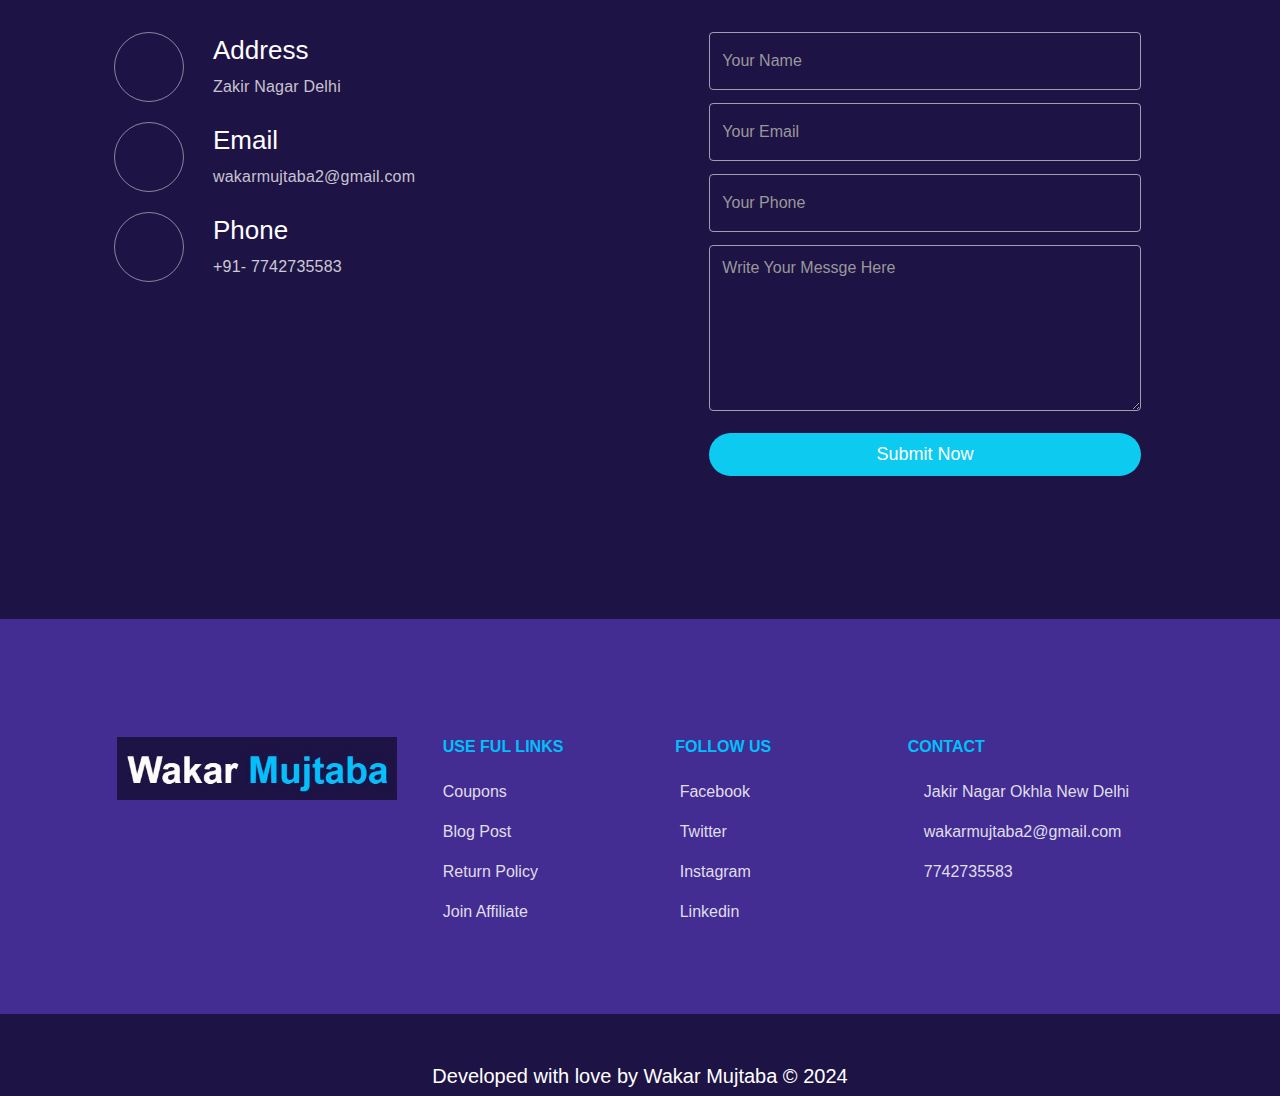
==== commit 8d38ced3: "Update index.html" ====
--- a/index.html
+++ b/index.html
@@ -18,6 +18,24 @@
 
     <script src="jquery.min.js"></script>
     <script src="owl.carousel.min.js"></script>
+    <style>
+  input, textarea {
+    color: #000; /* Ensures the text is black */
+    background-color: #fff; /* Ensures the background is white */
+    border: 1px solid #ccc; /* Adds a light border */
+    padding: 8px; /* Adds some padding for better visibility */
+    font-size: 16px; /* Makes the text larger */
+  }
+
+  input::placeholder, textarea::placeholder {
+    color: #999; /* Sets placeholder text color to grey */
+  }
+
+  input:focus, textarea:focus {
+    border-color: #66afe9; /* Adds a blue border on focus */
+    outline: none; /* Removes the default outline */
+  }
+</style>
 </head>
 
 
@@ -32,15 +50,21 @@
               <button type="button" class="btn-close" data-bs-dismiss="modal" aria-label="Close"></button>
             </div>
             <div class="modal-body hhhs_7ggh">
-              <form action="#">
-                <input type="text" name="" id="" placeholder="Name">
-                <input type="text" name="" id="" placeholder="Email">
-                <input type="text" name="" id="" placeholder="Phone">
-
-                <textarea name="" id="" rows="5" placeholder="Message"></textarea>
-
-                <button type="submit">Submit</button>
-              </form>
+              <form action="#" onsubmit="return validateForm()">
+  <label for="name">Name:</label>
+  <input type="text" name="name" id="namee" placeholder="Name" required>
+  
+  <label for="email">Email:</label>
+  <input type="email" name="email" id="emaill" placeholder="Email" required>
+  
+  <label for="phone">Phone:</label>
+  <input type="tel" name="phone" id="phonee" placeholder="Phone" pattern="[0-9]{10}" required>
+  
+  <label for="message">Message:</label>
+  <textarea name="message" id="message" rows="5" placeholder="Message" required></textarea>
+  
+  <button type="submit">Submit</button>
+</form>
             </div>
           
           </div>
@@ -857,7 +881,6 @@
 <script>
     $(document).ready(function() {
         $('#contactForm').on('submit', function(e) {
-alert("Please fill out all required fields.");
             var isValid = true;
             
             // Check all required fields
@@ -878,6 +901,21 @@
         });
     });
 </script>
+    <script>
+  function validateForm() {
+    const name = document.getElementById("namee").value;
+    const email = document.getElementById("emaill").value;
+    const phone = document.getElementById("phonee").value;
+    const message = document.getElementById("message").value;
+
+    if (!name || !email || !phone || !message) {
+      alert("All fields are required.");
+      return false;
+    }
+    
+    return true;  // Form is valid
+  }
+</script>
 </body>
 
 </html>
--- a/css/style1.css
+++ b/css/style1.css
@@ -259,7 +259,7 @@
     border: 1px solid white;
     border-radius: 10px;
     box-sizing: border-box;
-    color: white;
+    color: black;
 }
 
 .message {
@@ -1020,4 +1020,20 @@
         padding: 0;
         text-align: center;
     }
-}+     input, textarea {
+    color: #000; /* Ensures the text is black */
+    background-color: #fff; /* Ensures the background is white */
+    border: 1px solid #ccc; /* Adds a light border */
+    padding: 8px; /* Adds some padding for better visibility */
+    font-size: 16px; /* Makes the text larger */
+  }
+
+  input::placeholder, textarea::placeholder {
+    color: #999; /* Sets placeholder text color to grey */
+  }
+
+  input:focus, textarea:focus {
+    border-color: #66afe9; /* Adds a blue border on focus */
+    outline: none; /* Removes the default outline */
+  }
+}
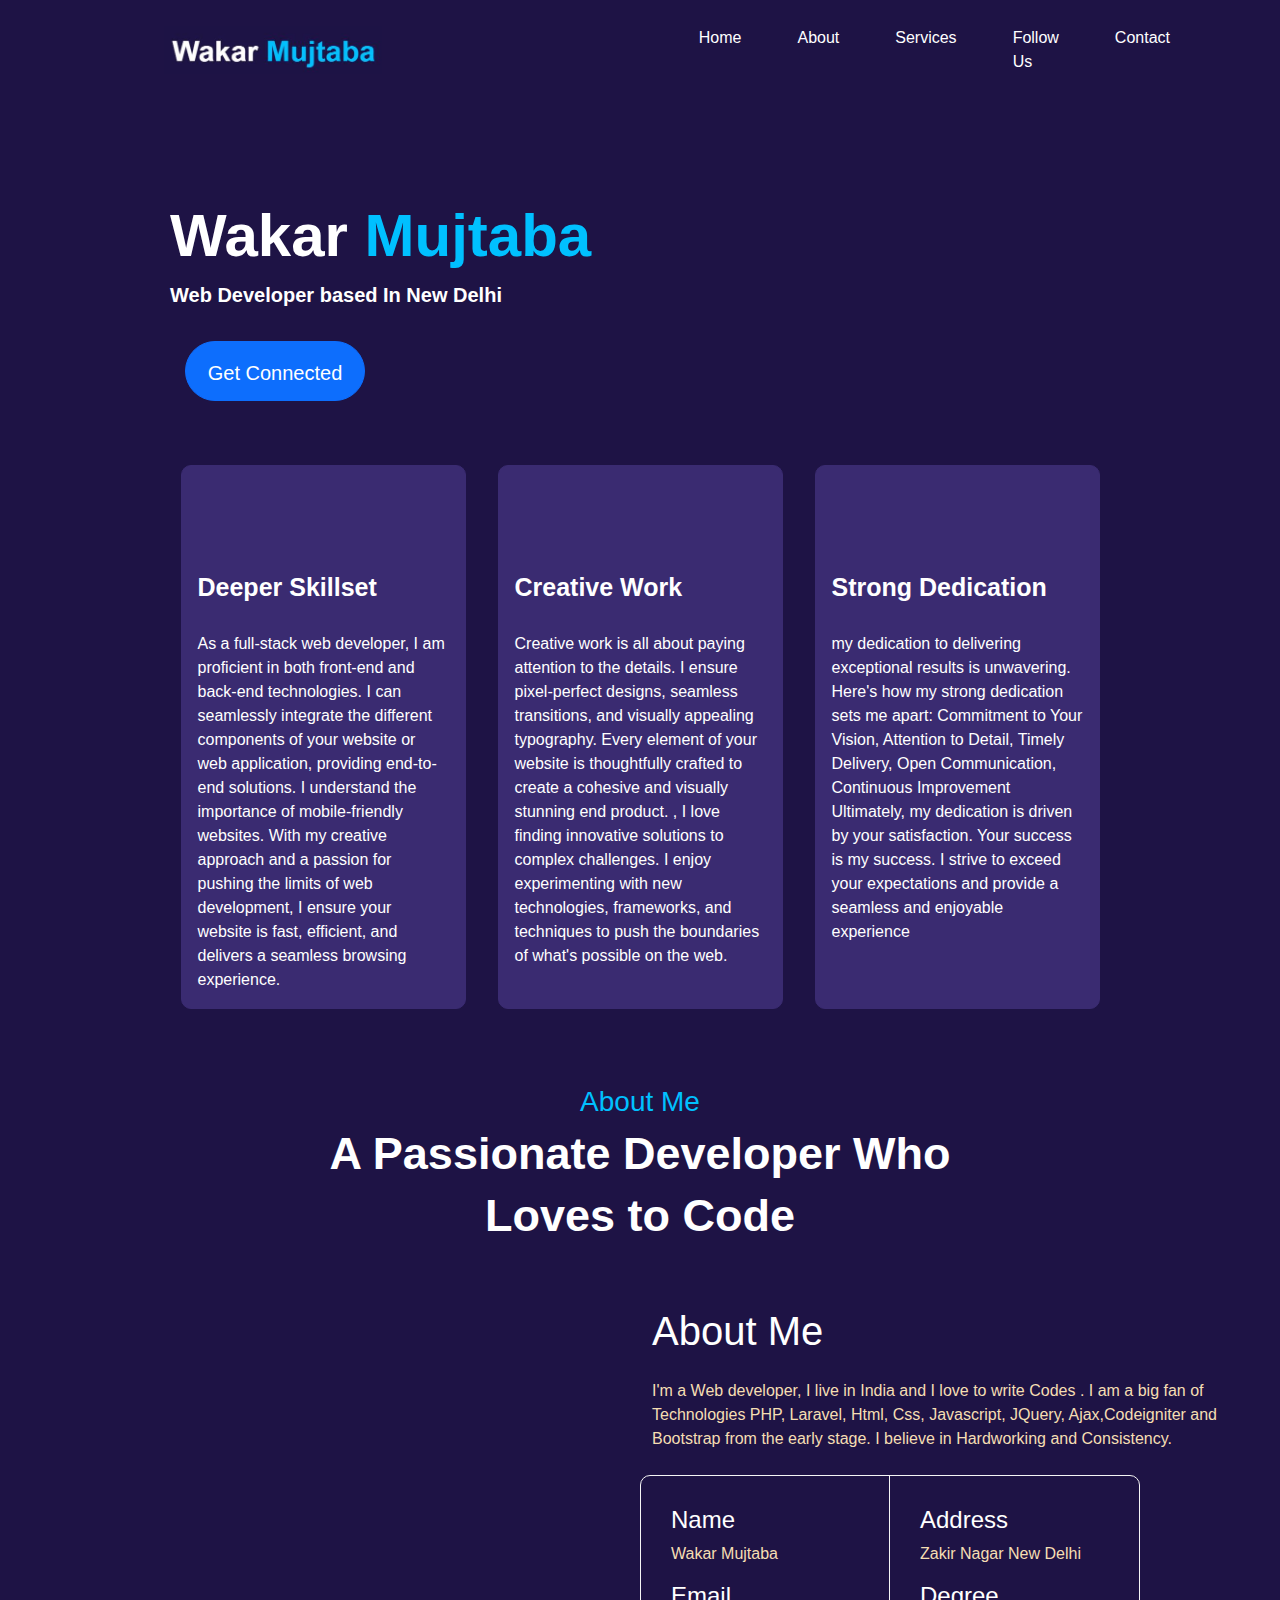
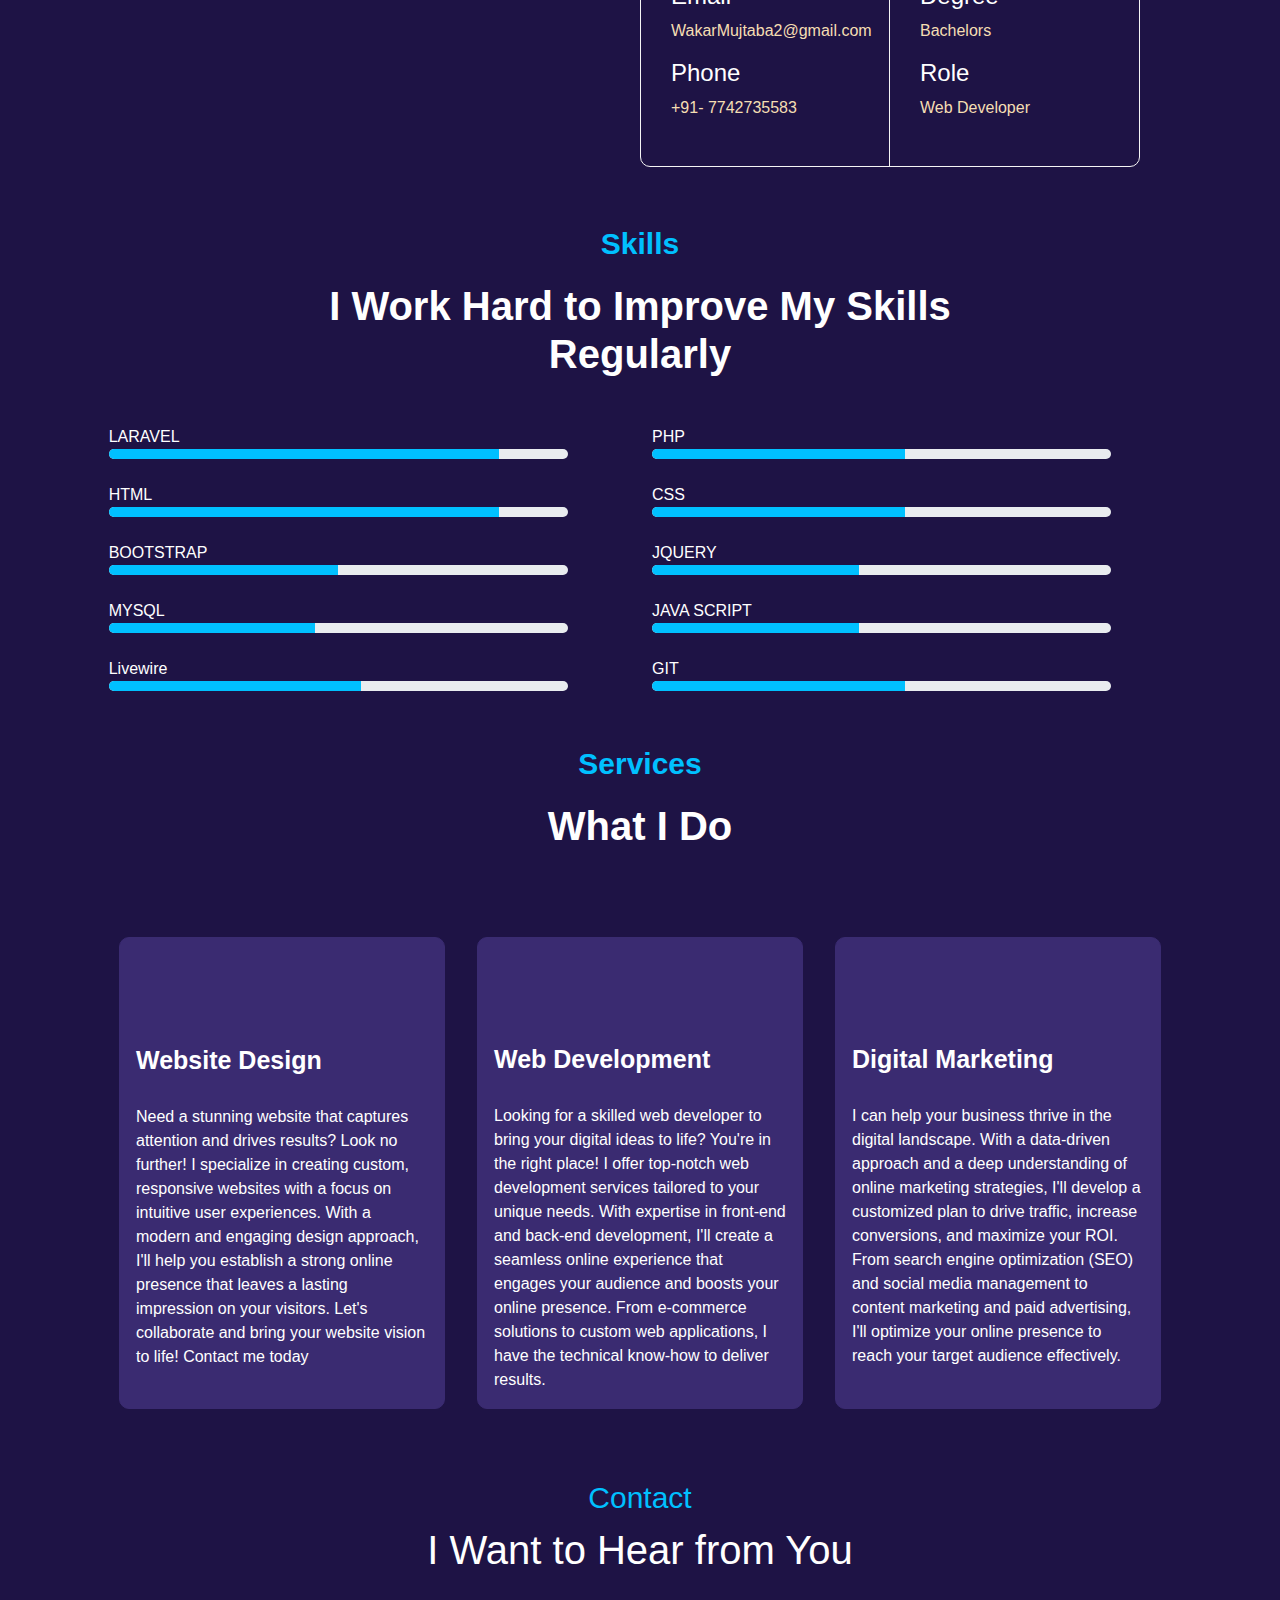
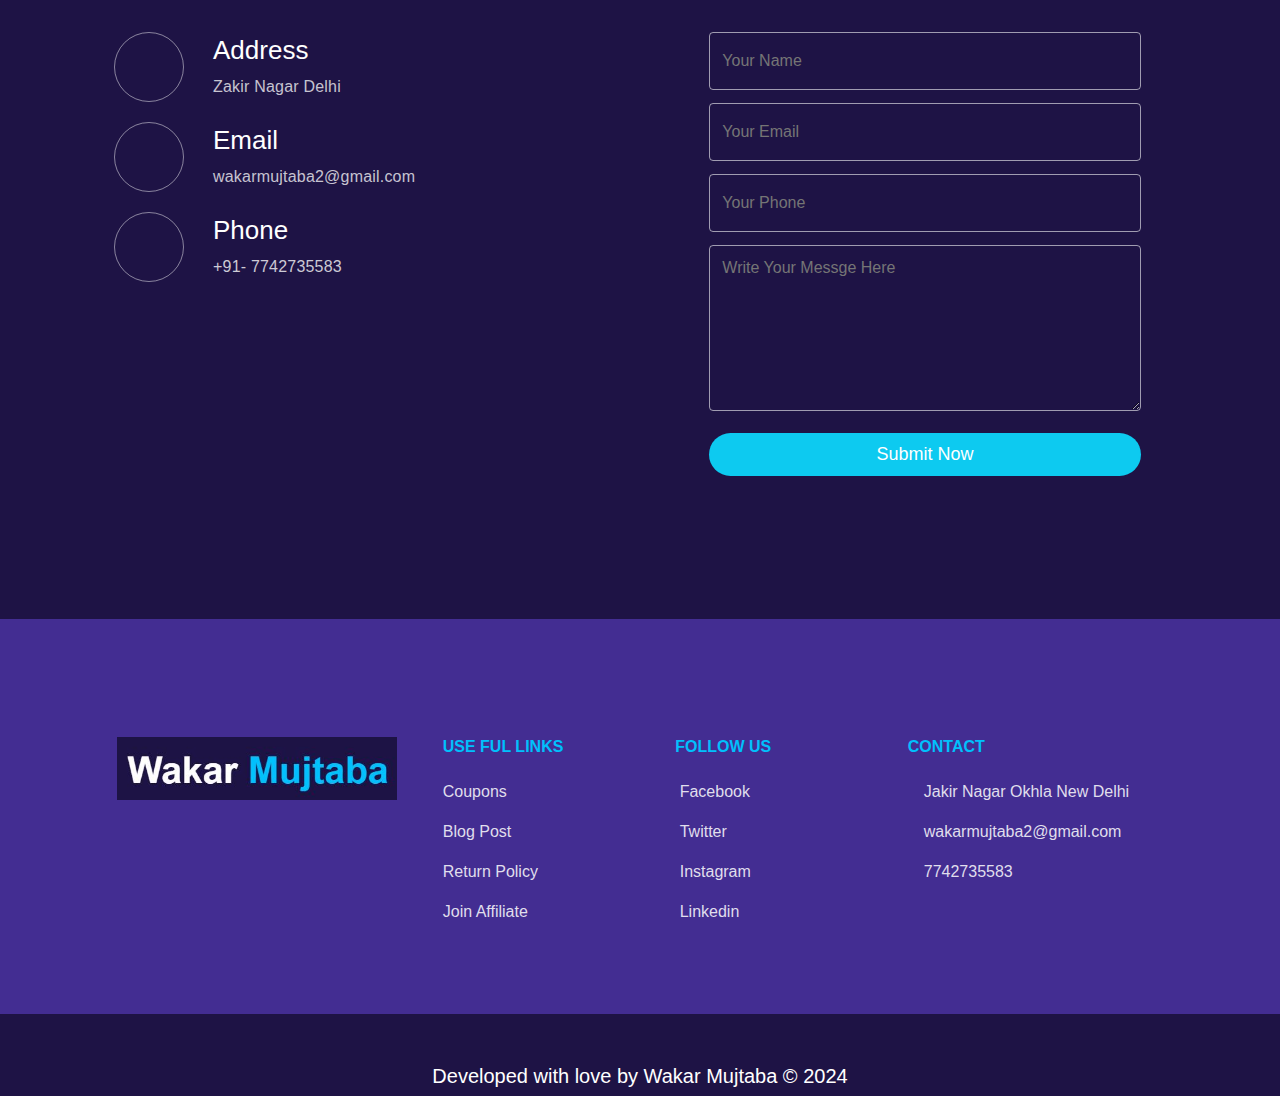
==== commit 289d56d4: "Update index.html" ====
--- a/index.html
+++ b/index.html
@@ -18,24 +18,7 @@
 
     <script src="jquery.min.js"></script>
     <script src="owl.carousel.min.js"></script>
-    <style>
-  input, textarea {
-    color: #000; /* Ensures the text is black */
-    background-color: #fff; /* Ensures the background is white */
-    border: 1px solid #ccc; /* Adds a light border */
-    padding: 8px; /* Adds some padding for better visibility */
-    font-size: 16px; /* Makes the text larger */
-  }
-
-  input::placeholder, textarea::placeholder {
-    color: #999; /* Sets placeholder text color to grey */
-  }
-
-  input:focus, textarea:focus {
-    border-color: #66afe9; /* Adds a blue border on focus */
-    outline: none; /* Removes the default outline */
-  }
-</style>
+    
 </head>
 
 
